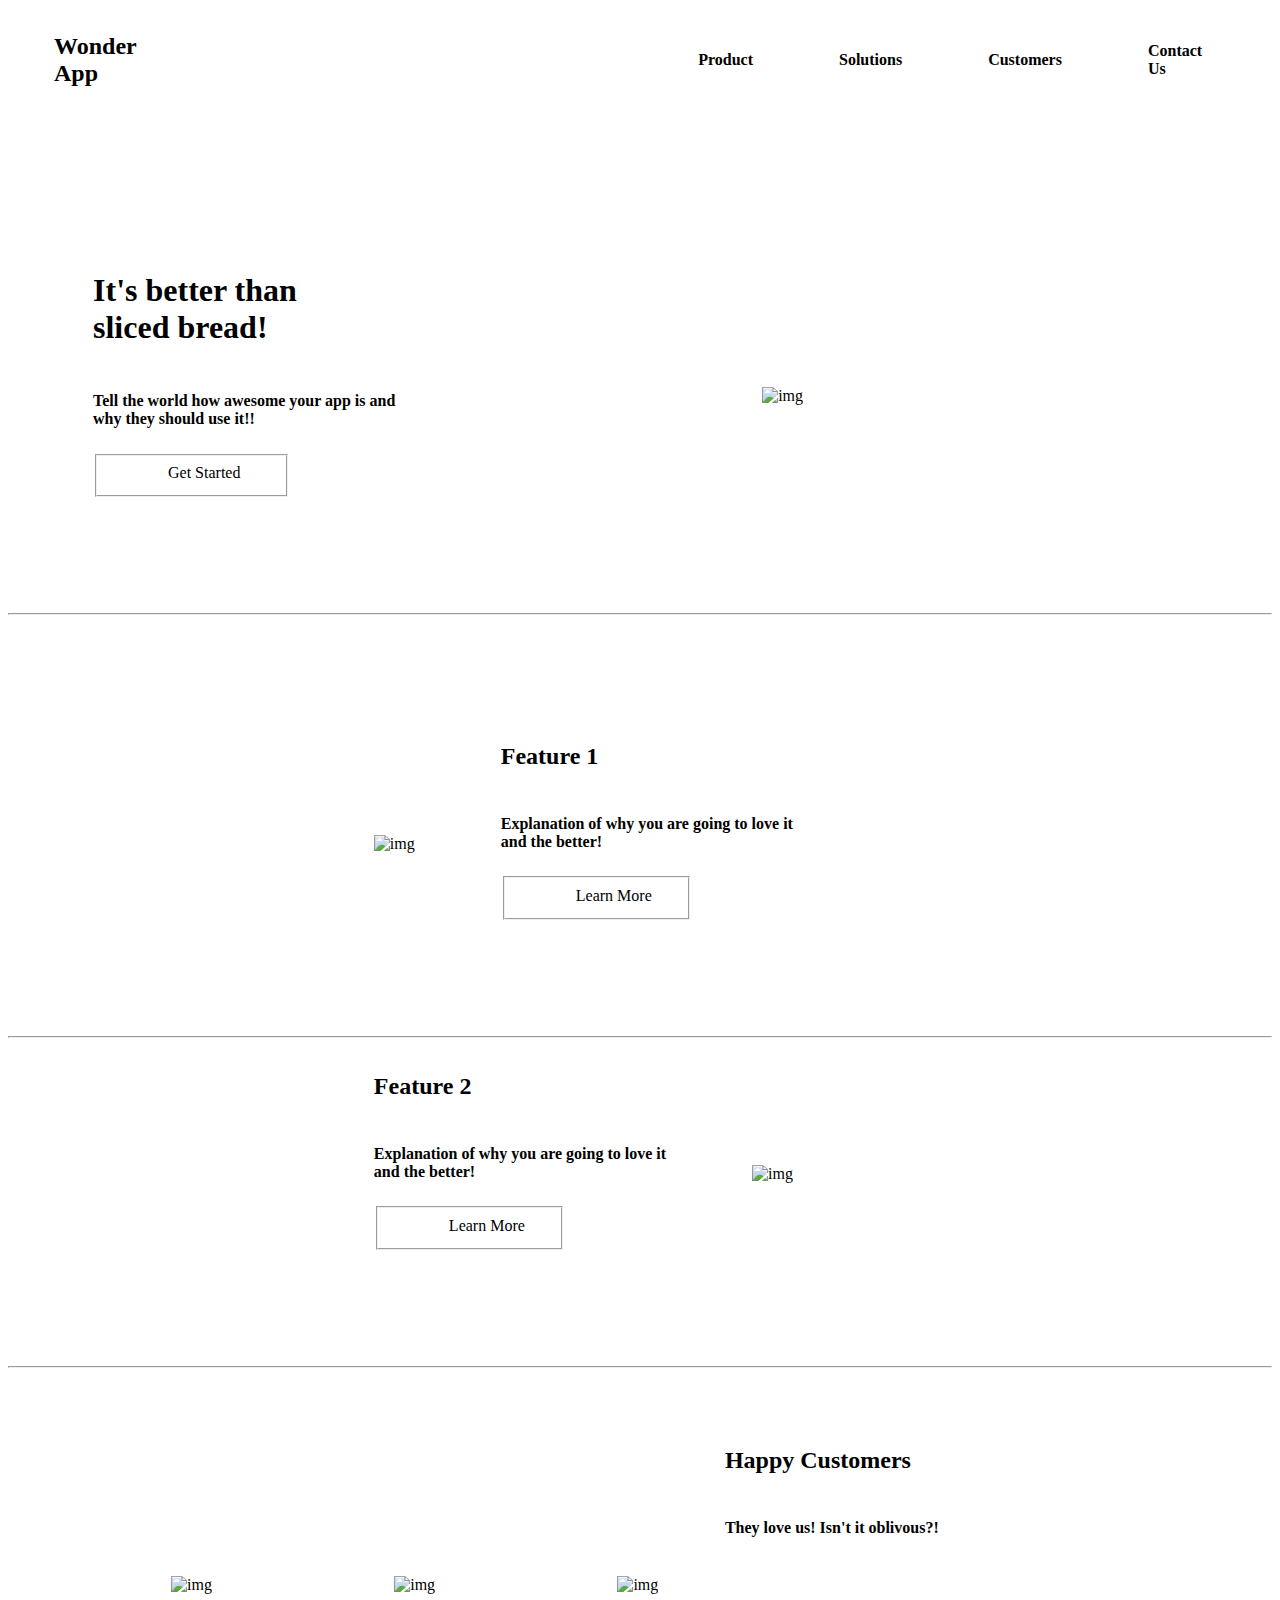
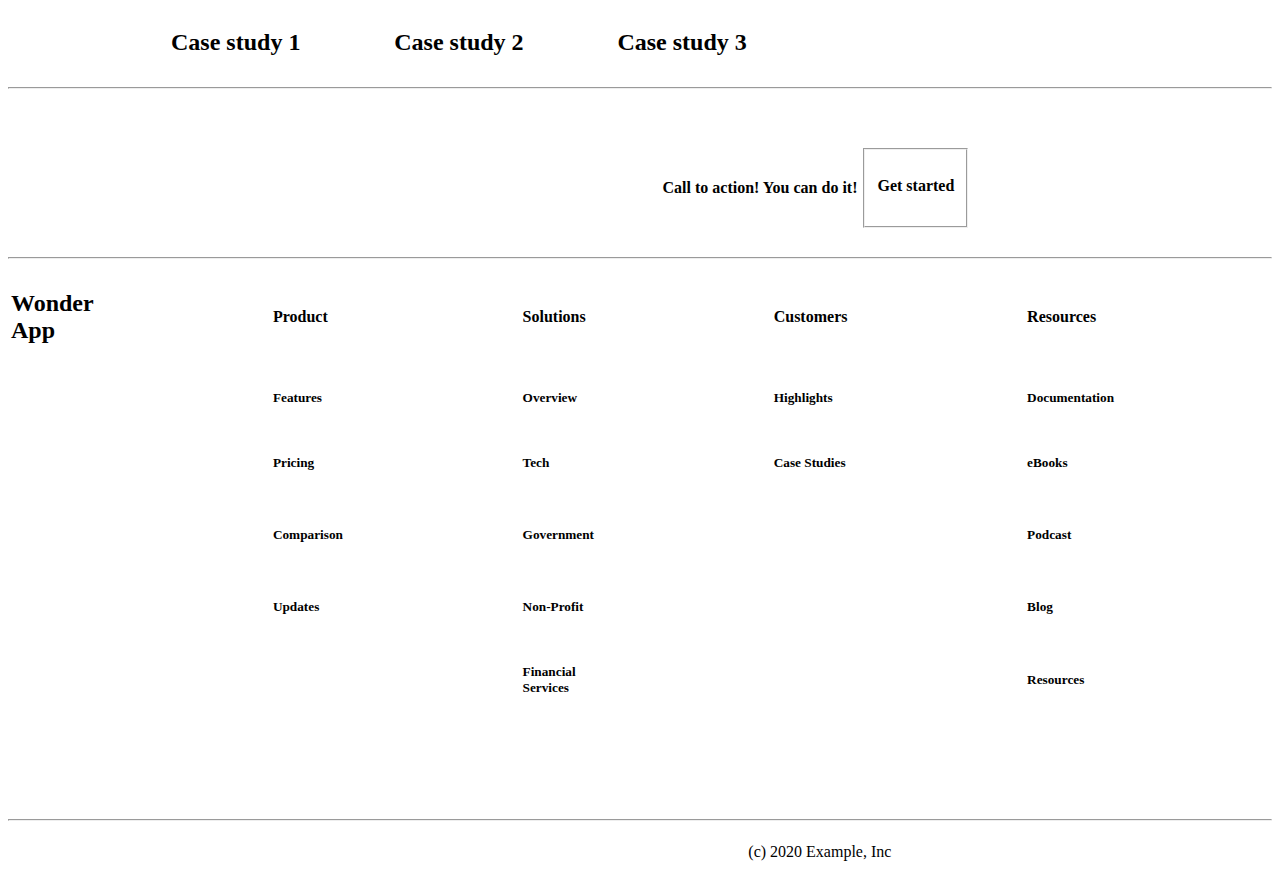
==== bfsLabs2/lab2_index.html @ 01ccd35c "Create lab2_index.html" ====
<!DOCTYPE html> 
<html lang="ru">
<head>
<meta charset="UTF-8">
<title>http://example.com</title>
</head>
<body>
    <header class="header">
        <div class="header"></div>
            <table>
                <tr>
                    <td><pre>     </pre></td>
                    <td><h2>Wonder App</h2></td>
                    <td><pre>                                                                       </pre></td>
                    <td><h4>Product</h4></td>
                    <td><pre>          </pre></td>
                    <td><h4>Solutions</h4></td>
                    <td><pre>          </pre></td>
                    <td><h4>Customers</h4></td>
                    <td><pre>          </pre></td>
                    <td><h4>Contact Us</h4></td>
                    <td><pre>          </pre></td>
                    <td><fieldset><h4>Get Srarted</h4></fieldset></td>
                </tr>
            </table>
        </div>
    </header>
    <main class="page-content">   
        <div class="title">
            <table>
                <tr>
                    <td colspan="4"><pre>






                    </pre></td>
                    <td></td>
                </tr>
                <tr>
                    <td rowspan="4"><pre>          </pre></td>
                    <td colspan="2"><h1>It's better than<br>sliced bread!</h1></td>
                    <td rowspan="4"><pre>                                              </pre></td>
                    <td rowspan="4"><img src=./image/img1.png alt="img"></td>
                </tr>
                <tr>
                    <td colspan="2"><h4>Tell the world how awesome your app is and<br>why they should use it!!</h4></td></tr>
                <tr>
                    <td><fieldset><table><tr><td></td><td></td><td></td><td></td><td></td><td></td><td></td><td></td><td></td><td></td><td></td><td></td><td></td><td></td><td>Get Started</td></tr></table></fieldset></td>
                    <td><pre>           </pre></td>
                </tr>
                <tr>
                    <td colspan="2"><pre>
                    </pre></td>
                </tr>
                <tr>
                    <td colspan="5"><pre>

                    </pre></td>
                </tr>
            </table>
        </div>
        <hr>
        <section class="block1">
            <pre>




            </pre>
            <div class="heading_1">                
            </div>
            <div class="Future 1">
                <table>
                    <tr>
                        <td colspan="4"></td>
                        <td></td>
                    </tr>
                    <tr>                        
                        <td rowspan="4"><pre>                                              </pre></td>
                        <td rowspan="4"><img src=./image/img2.png alt="img"></td>
                        <td rowspan="4"><pre>          </pre></td>
                        <td colspan="2"><h2>Feature 1</h2></td>
                    </tr>
                    <tr>
                        <td colspan="2"><h4>Explanation of why you are going to love it<br>and the better!</h4></td></tr>
                    <tr>
                        <td><fieldset><table><tr><td></td><td></td><td></td><td></td><td></td><td></td><td></td><td></td><td></td><td></td><td></td><td></td><td></td><td></td><td>Learn More</td></tr></table></fieldset></td>
                        <td><pre>           </pre></td>
                    </tr>
                    <tr>
                        <td colspan="2"><pre>
                        </pre></td>
                    </tr>
                    <tr>
                        <td colspan="5"><pre>
    
                        </pre></td>
                    </tr>
                </table>
            </div>
        </section>
        <hr>
        <section class="block2">
            <div class="heading_2">                
            </div>
            <div class="Feature 2">
                <table>
                    <tr>
                        <td colspan="4"></td>
                        <td></td>
                    </tr>
                    <tr>
                        <td rowspan="4"><pre>                                              </pre></td>
                        <td colspan="2"><h2>Feature 2</h2></td>
                        <td rowspan="4"><pre>          </pre></td>
                        
                        <td rowspan="4"><img src=./image/img2.png alt="img"></td>
                    </tr>
                    <tr>
                        <td colspan="2"><h4>Explanation of why you are going to love it<br>and the better!</h4></td></tr>
                    <tr>
                        <td><fieldset><table><tr><td></td><td></td><td></td><td></td><td></td><td></td><td></td><td></td><td></td><td></td><td></td><td></td><td></td><td></td><td>Learn More</td></tr></table></fieldset></td>
                        <td><pre>           </pre></td>
                    </tr>
                    <tr>
                        <td colspan="2"><pre>
                        </pre></td>
                    </tr>
                    <tr>
                        <td colspan="5"><pre>
    
                        </pre></td>
                    </tr>
                </table>
            </div>
        </section>
        <hr>
        <section class="block3">
            <pre>

            </pre>
            <div class="heading_3">                
            </div>
            <div class="Happy Customers">
                <table>
                    <tr>
                        <td><pre>                                                                                      </pre></td>
                        <td><h2>Happy Customers</h2></td>
                    </tr>
                    <tr>
                        <td><pre>                                                                                           </pre></td>
                        <td><h4>They love us! Isn't it oblivous?!</h4></td>
                    </tr>
                </table>
                <table>
                    <tr>
                        <td><pre>                    </pre></td>
                        <td><img src=./image/img3.png alt="img"></td>
                        <td><pre>           </pre></td>
                        <td><img src=./image/img3.png alt="img"></td>
                        <td><pre>           </pre></td>
                        <td><img src=./image/img3.png alt="img"></td>
                    </tr>
                    <tr>
                        <td><pre>                    </pre></td>
                        <td><h2>Case study 1</h2></td>
                        <td><pre>  </pre></td>
                        <td><h2>       Case study 2</h2></td>
                        <td><pre>  </pre></td>
                        <td><h2>       Case study 3</h2></td>
                    </tr>
                </table>
            </div>
        </section>        
    </main>
    <hr>
    <section class="block4">
        <pre>

        </pre>
        <div class="heading_4">                
        </div>
        <div class="Call to action">
            <table>
                    <tr>
                        <td>
                        <pre>                                                                                   </pre>
                        </td>
                        <td><h4>Call to action! You can do it!</h4></td>
                        <td><fieldset><h4>Get started</h4></fieldset></td>   
                    </tr>            
            </table>
            <br>
        </div>
    </section>   
    <hr> 
    <footer>
        <div class="footer">
            <table>
                <tr>
                    <td><h2>Wonder App</h2></td>
                    <td rowspan="6"><pre>                      </pre></td>
                    <td><h4>Product</h4></td>
                    <td rowspan="6"><pre>                      </pre></td>
                    <td><h4>Solutions</h4></td>
                    <td rowspan="6"><pre>                      </pre></td>
                    <td><h4>Customers</h4></td>
                    <td rowspan="6"><pre>                      </pre></td>
                    <td><h4>Resources</h4></td>
                    <td rowspan="6"><pre>                      </pre></td>
                    <td><h4>About Us</h4></td>
                </tr>
                    <tr>
                    <td></td>    
                    <td><h5>Features</h5></td>
                    <td><h5>Overview</h5></td>
                    <td><h5>Highlights</h5></td>
                    <td><h5>Documentation</h5></td>
                    <td>Our Company</td>
                </tr>
                <tr>
                    <td></td>
                    <td><h5>Pricing</h5></td>
                    <td><h5>Tech</h5></td>
                    <td><h5>Case Studies</h5></td>
                    <td><h5>eBooks</h5></td>
                    <td><h5>Careers</h5></td>
                </tr>
                <tr>
                    <td></td>
                    <td><h5>Comparison</h5></td>
                    <td><h5>Government</h5></td>
                    <td></td>
                    <td><h5>Podcast</h5></td>
                    <td><h5>Contact Us</h5></td>
                </tr>    
                <tr>
                    <td></td>
                    <td><h5>Updates</h5></td>
                    <td><h5>Non-Profit</h5></td>
                    <td></td>
                    <td><h5>Blog</h5></td>
                     <td><h5>News</h5></td>
                </tr>
                <tr>
                    <td></td>
                    <td></td>
                    <td><h5>Financial Services</h5></td>
                    <td></td>
                    <td><h5>Resources</h5></td>
                    <td></td>
                </tr>
                <tr>
                    <td colspan="11"><pre>



                    </pre></td>
                </tr>
            </table>
        </div>
        <hr>
        <div class="footer2">
            <table>
                <tr>
                    <td><pre>                                                                                              </pre></td>
                    <td>(c) 2020 Example, Inc</td>
                </tr>
            </table>
        </div>
    </footer>
</body>
</html>
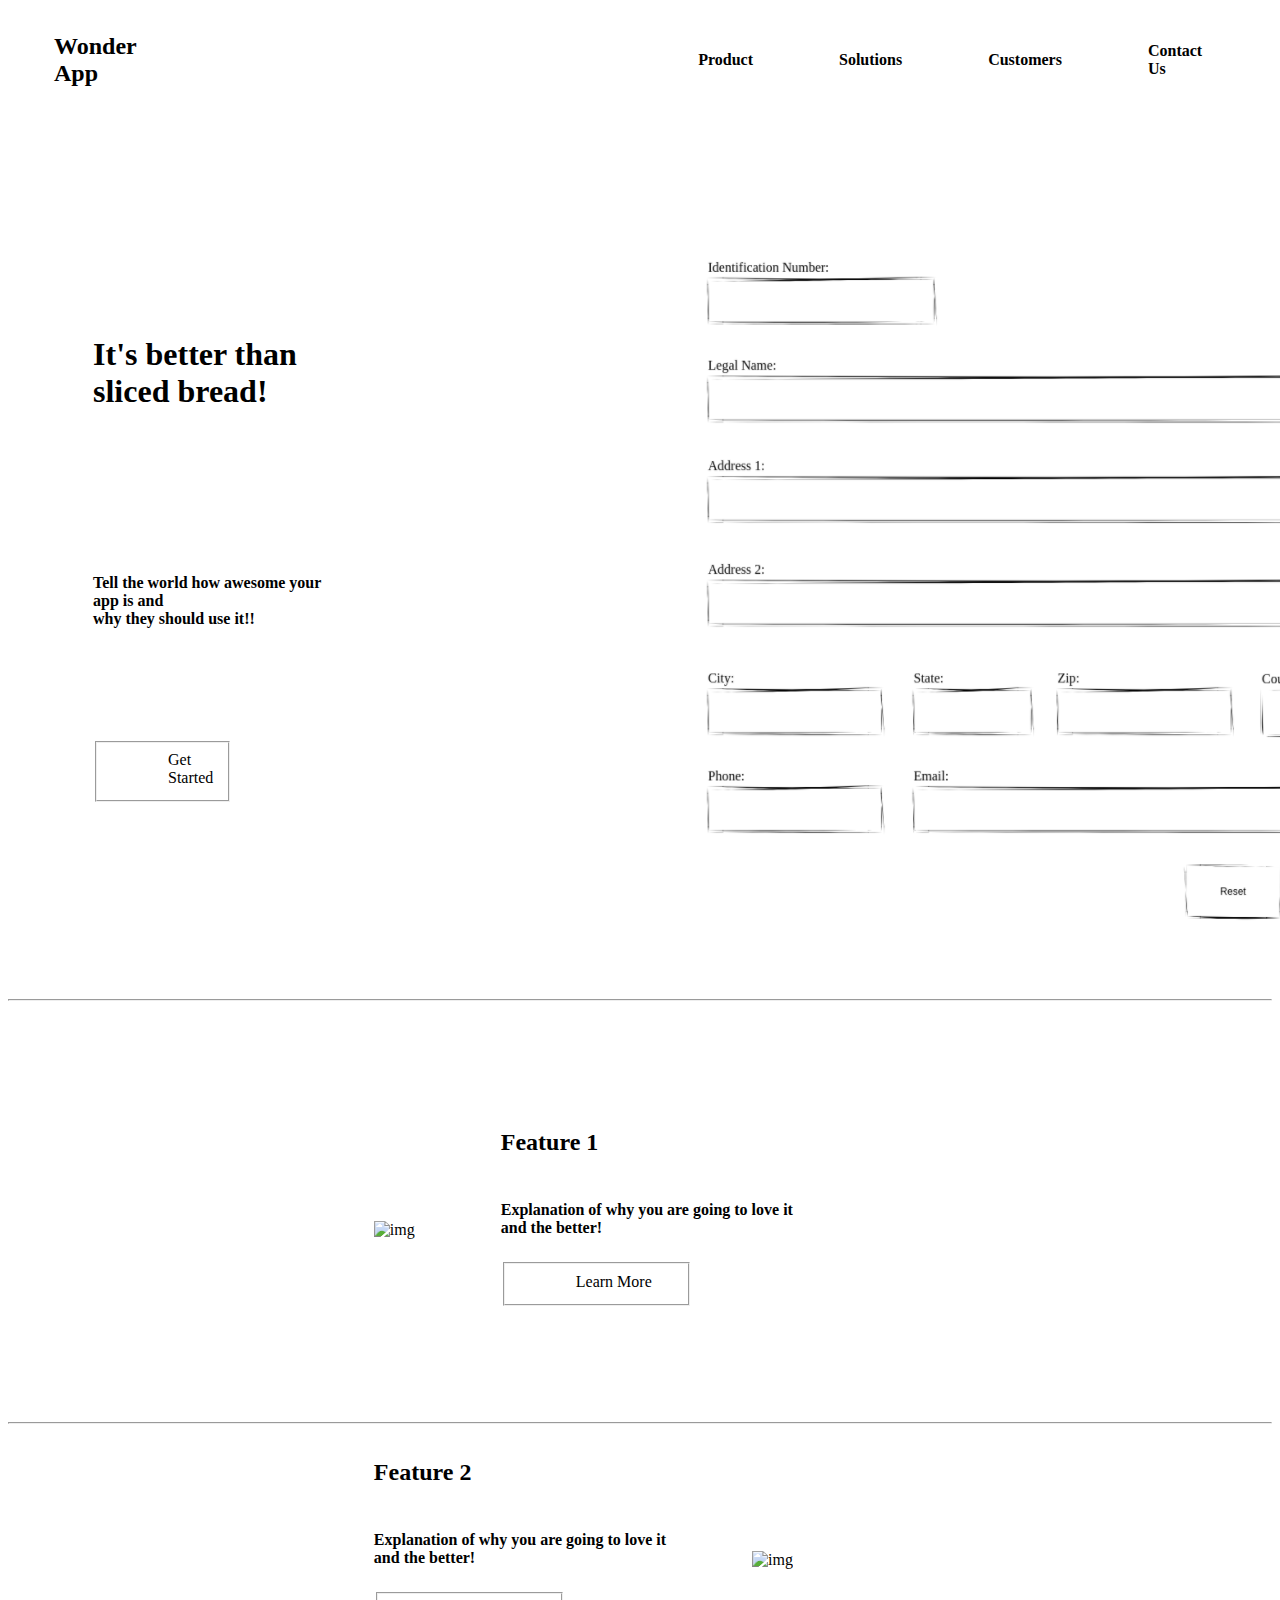
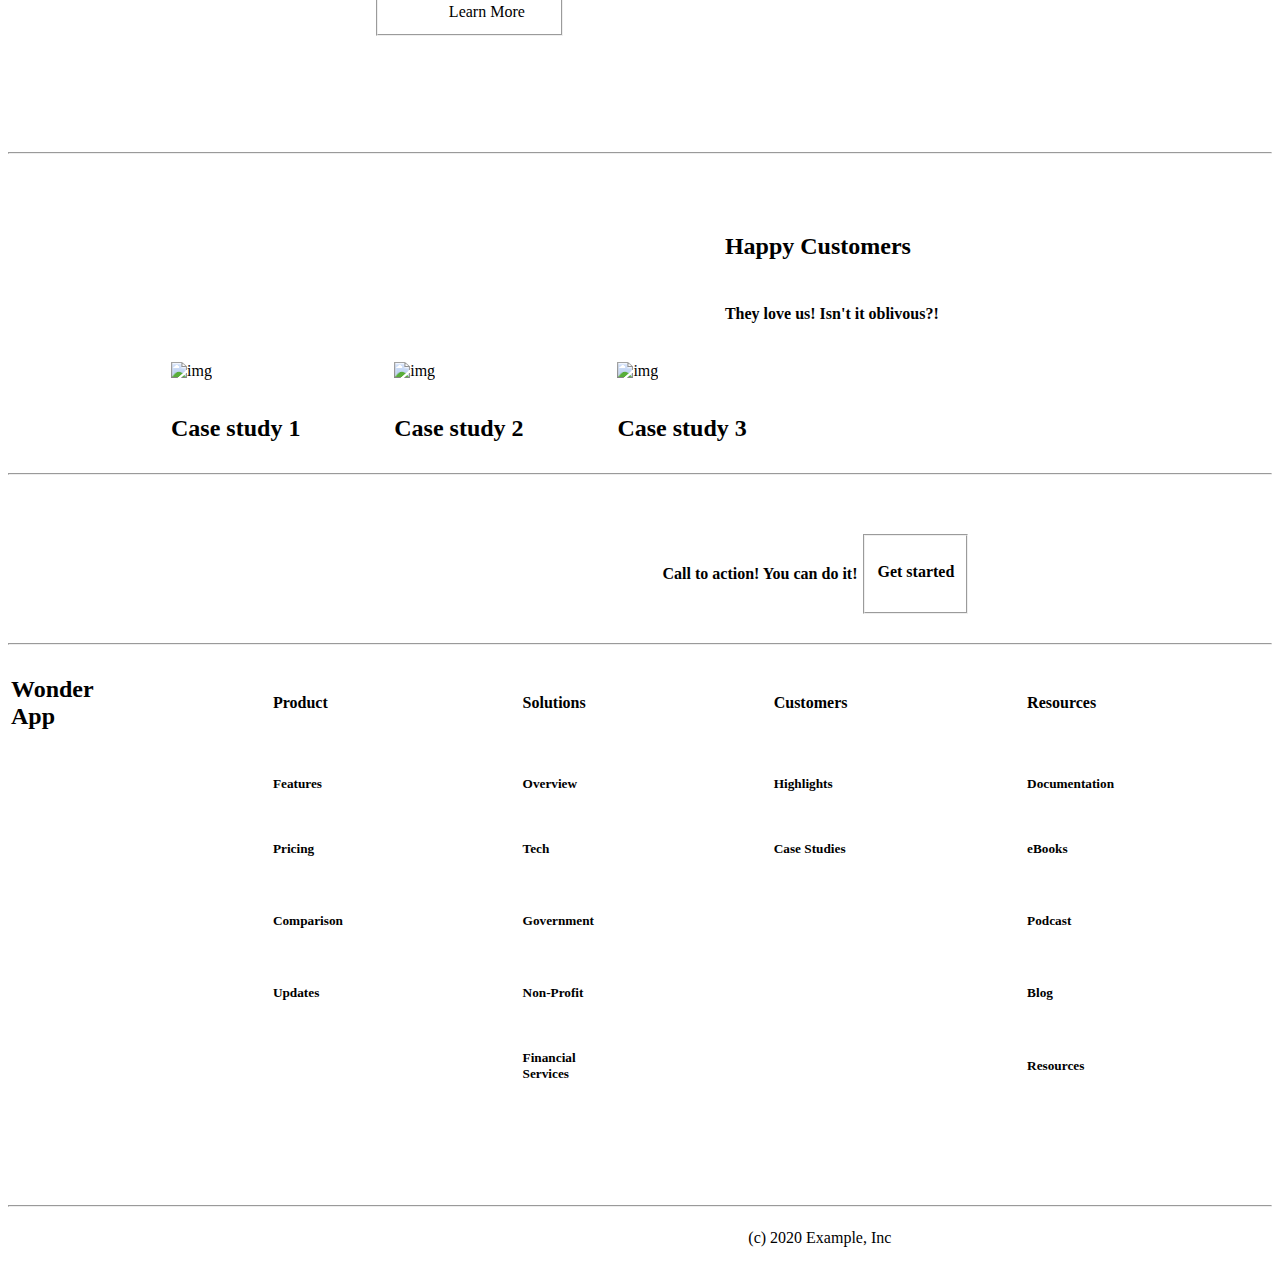
==== commit ea112839: "Update lab2_index.html" ====
--- a/bfsLabs2/lab2_index.html
+++ b/bfsLabs2/lab2_index.html
@@ -43,7 +43,7 @@
                     <td rowspan="4"><pre>          </pre></td>
                     <td colspan="2"><h1>It's better than<br>sliced bread!</h1></td>
                     <td rowspan="4"><pre>                                              </pre></td>
-                    <td rowspan="4"><img src=./image/img1.png alt="img"></td>
+                    <td rowspan="4"><img src=./img/111.png alt="img"></td>
                 </tr>
                 <tr>
                     <td colspan="2"><h4>Tell the world how awesome your app is and<br>why they should use it!!</h4></td></tr>
